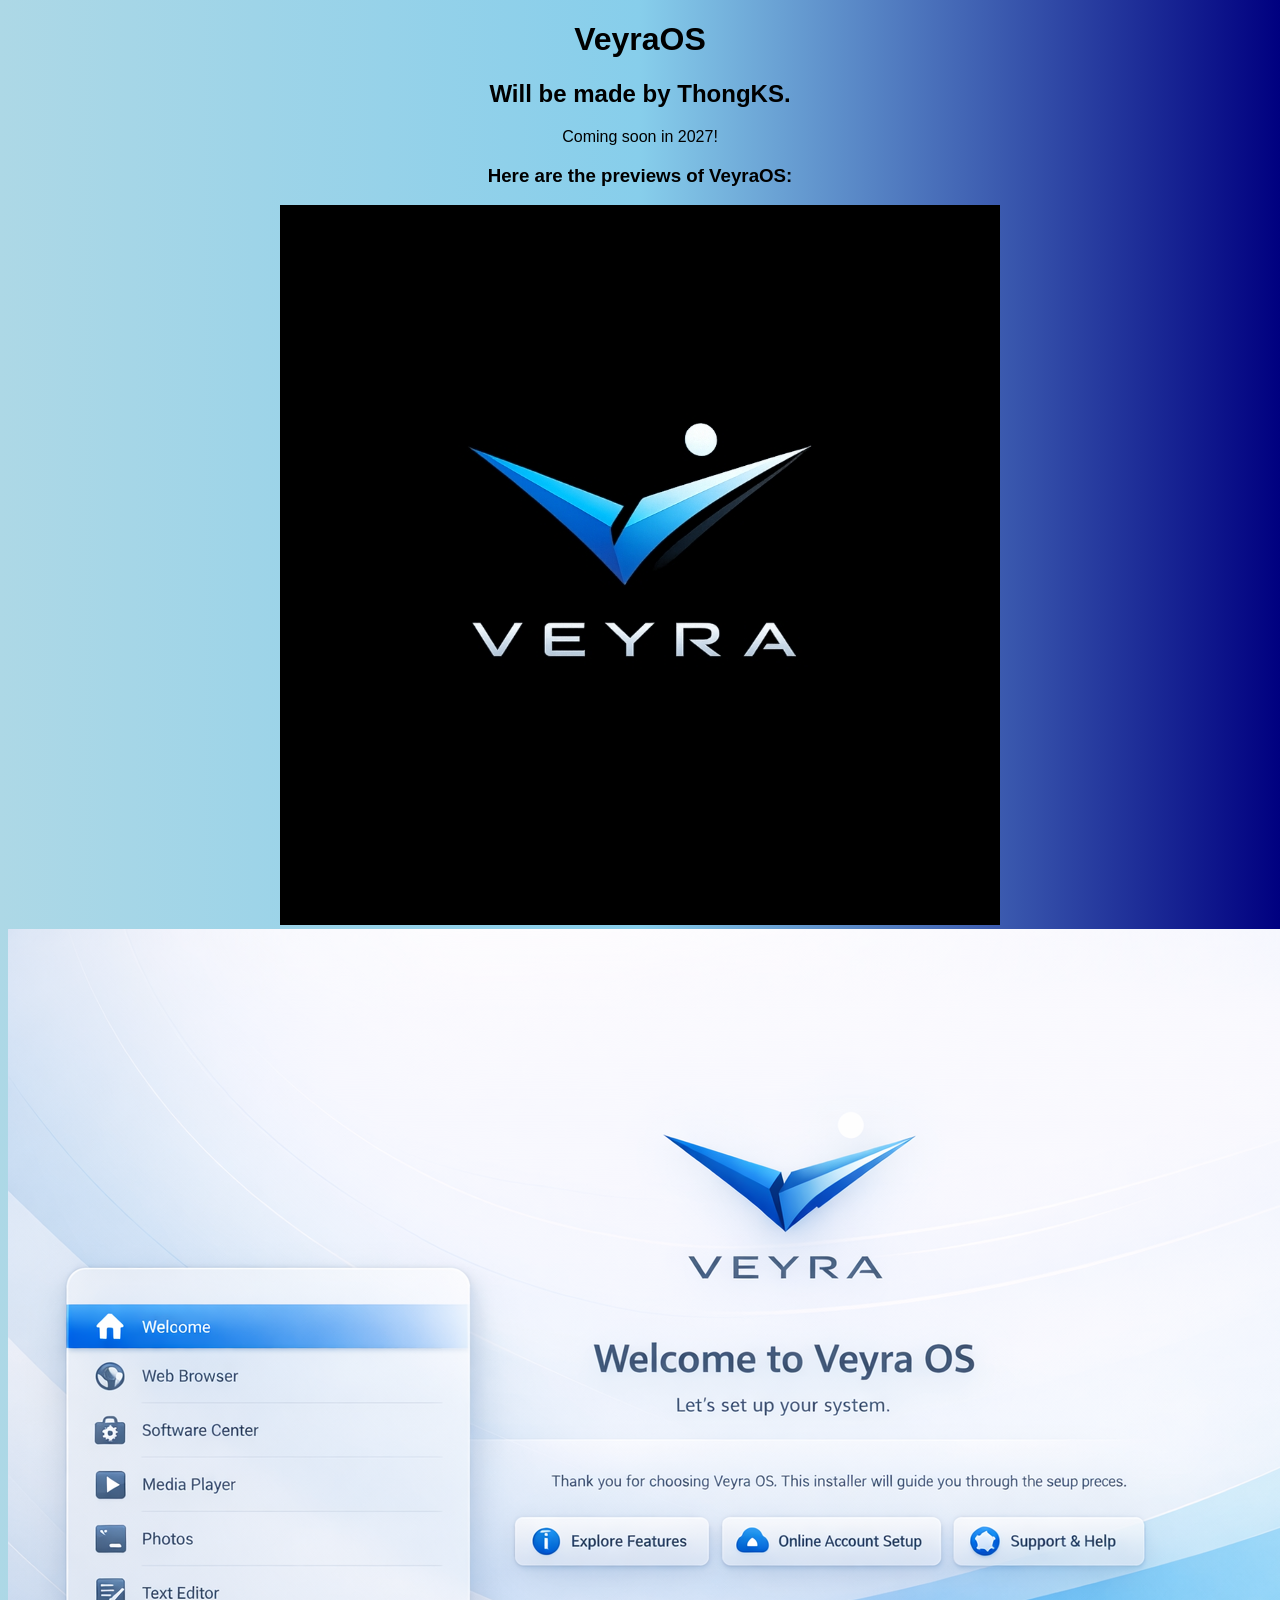
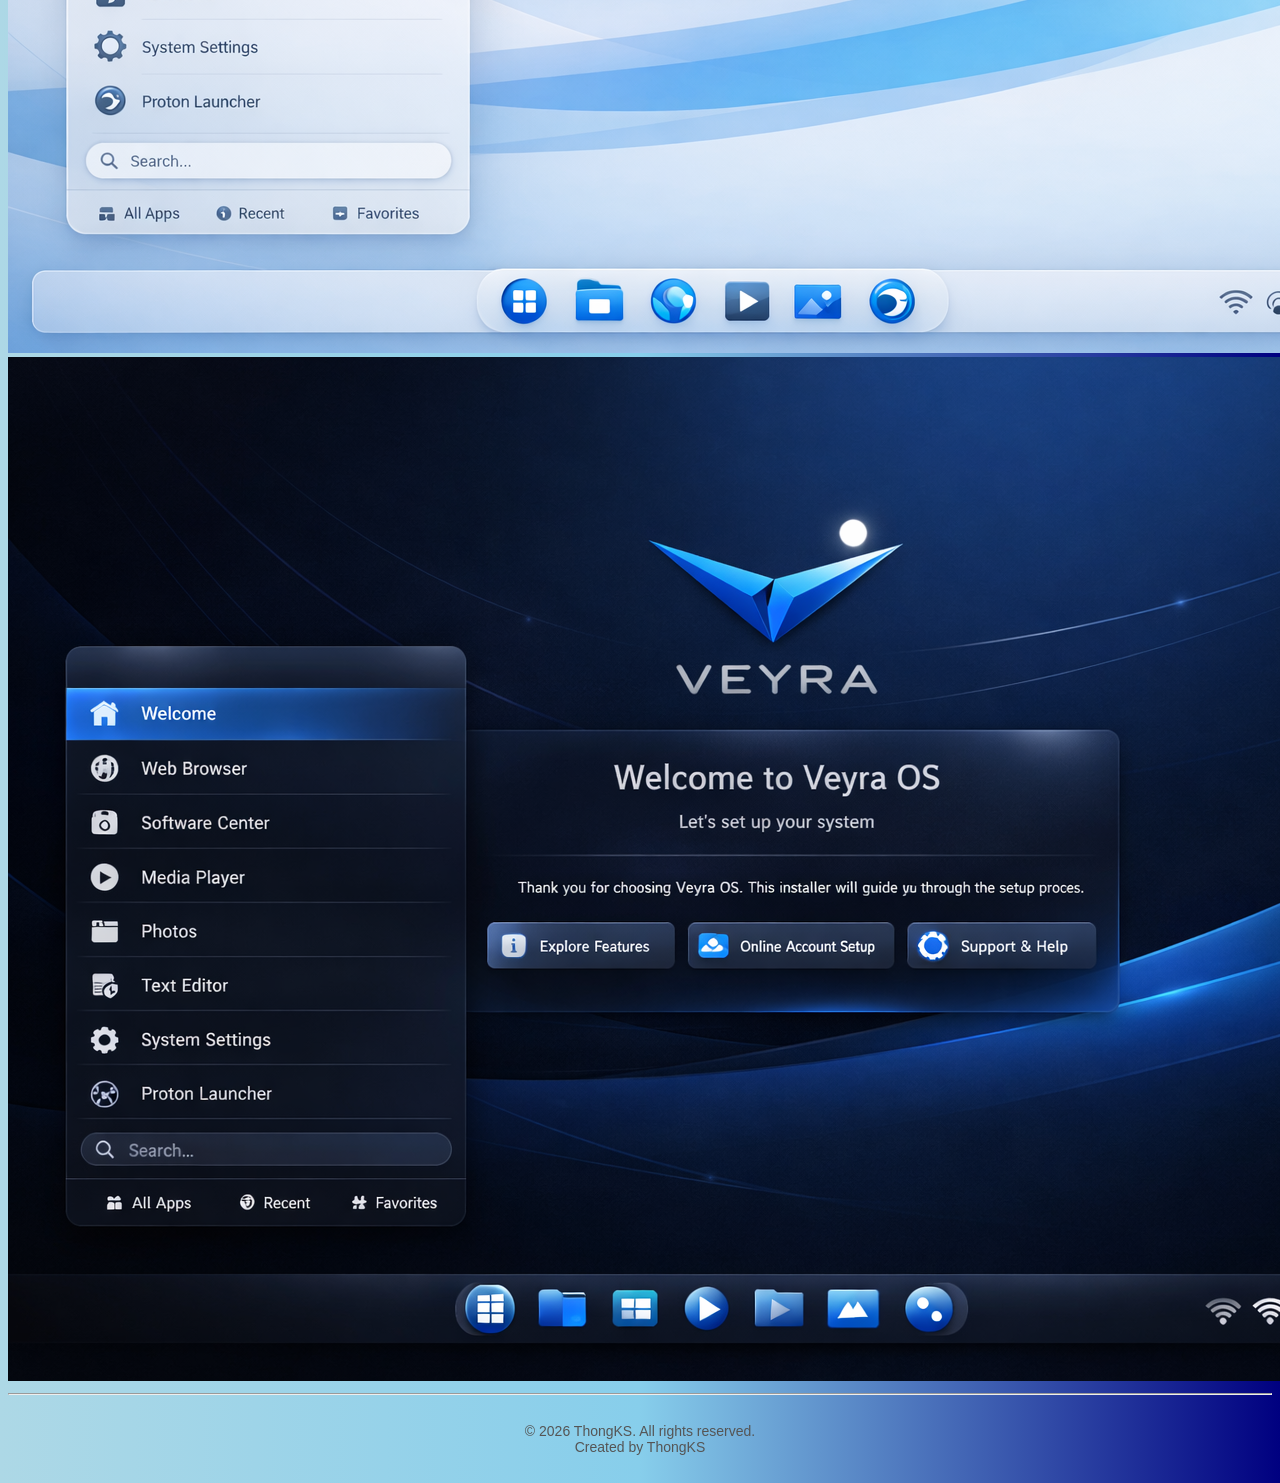
==== index.html @ 773a314c "Update index.html" ====
<!DOCTYPE html>
<html lang="en-US">
  <head>
    <meta charset="UTF-8">
    <meta name="viewport" content="width=device-width, initial-scale=1.0">
    <meta name="author" content="ThongKS">
    <title>VeyraOS</title>
    <link rel="stylesheet" href="style.css">
    <link rel="icon" type="image/png" sizes="16x16" href="icons/favicon-16x16.png">
    <link rel="icon" type="image/png" sizes="32x32" href="icons/favicon-32x32.png">
    <link rel="icon" type="image/png" sizes="192x192" href="icons/android-chrome-192x192.png">
    <link rel="icon" type="image/png" sizes="512x512" href="icons/android-chrome-512x512.png">
    <link rel="apple-touch-icon" sizes="180x180" href="icons/apple-touch-icon.png">
    <link rel="shortcut icon" href="icons/favicon.ico">
    <link rel="manifest" href="site.webmanifest">
  </head>
  <body>
    <h1>VeyraOS</h1>
    <h2>Will be made by ThongKS.</h2>
    <p>Coming soon in 2027!</p>
    <h3>Here are the previews of VeyraOS:</h3>
    <img src="images/image_1777718425222.png" alt="VeyraOS Logo">
    <br>
    <img src="images/copilot_image_1777717639720.png" alt="VeyraOS Light Theme">
    <br>
    <img src="images/copilot_image_1777717643235.png" alt="VeyraOS Dark Theme">
    <hr>
    <footer>
      © 2026 ThongKS. All rights reserved. <br>
      Created by ThongKS
    </footer>
  </body>
</html>
---- style.css ----
body {
  background: linear-gradient(to right, #ADD8E6, #87CEEB, #000080);
  font-family: sans-serif;
  text-align: center;
}

footer {
  text-align: center; 
  padding: 20px; 
  font-size: 14px; 
  font-family: sans-serif;
  color: #555;
}
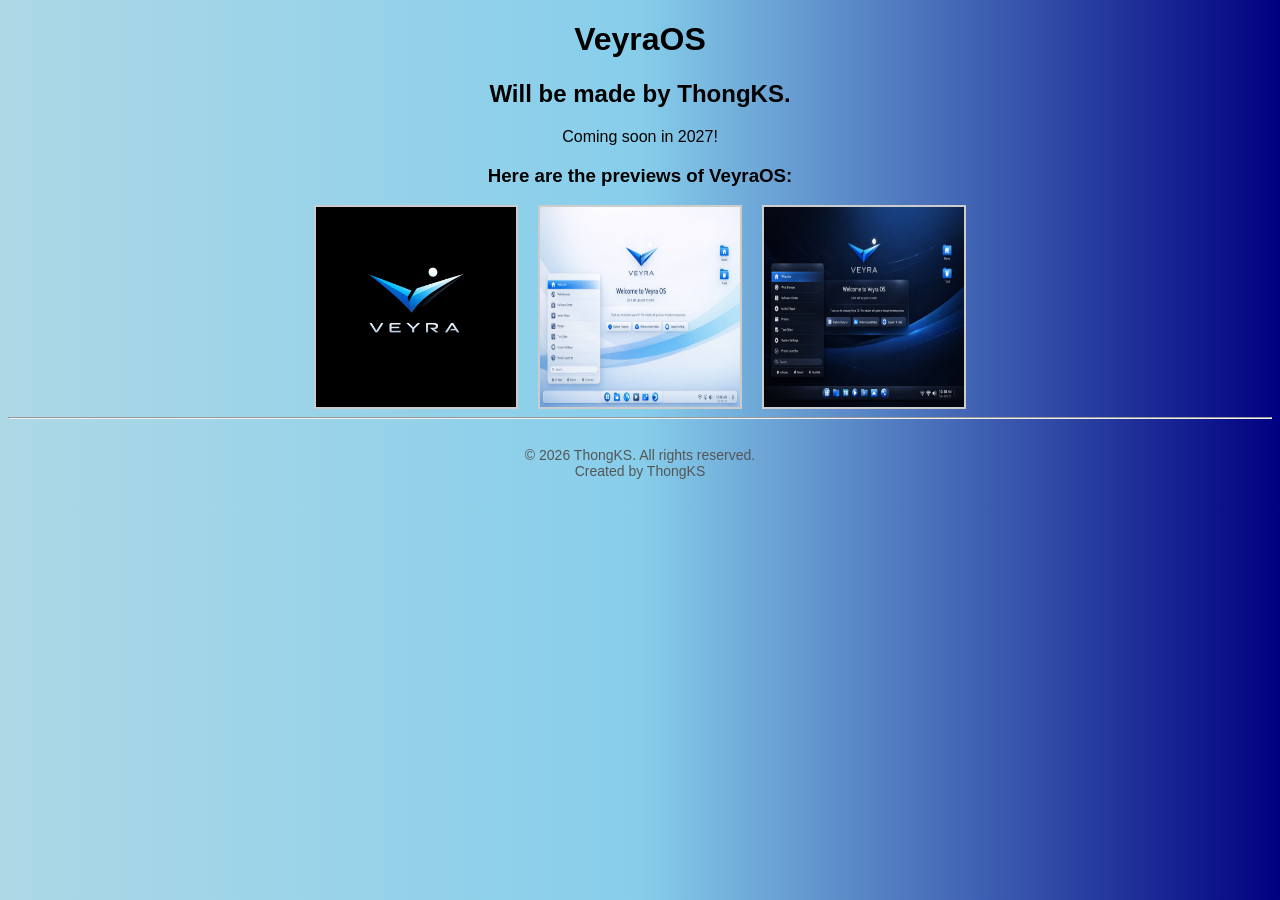
==== commit 9a856806: "Update index.html" ====
--- a/index.html
+++ b/index.html
@@ -19,11 +19,11 @@
     <h2>Will be made by ThongKS.</h2>
     <p>Coming soon in 2027!</p>
     <h3>Here are the previews of VeyraOS:</h3>
-    <img src="images/image_1777718425222.png" alt="VeyraOS Logo">
-    <br>
-    <img src="images/copilot_image_1777717639720.png" alt="VeyraOS Light Theme">
-    <br>
-    <img src="images/copilot_image_1777717643235.png" alt="VeyraOS Dark Theme">
+    <div class="gallery">
+      <img src="images/image_1777718425222.png" alt="VeyraOS Logo">
+      <img src="images/copilot_image_1777717639720.png" alt="VeyraOS Light Theme">
+      <img src="images/copilot_image_1777717643235.png" alt="VeyraOS Dark Theme">
+    </div>
     <hr>
     <footer>
       © 2026 ThongKS. All rights reserved. <br>
--- a/style.css
+++ b/style.css
@@ -2,6 +2,17 @@
   background: linear-gradient(to right, #ADD8E6, #87CEEB, #000080);
   font-family: sans-serif;
   text-align: center;
+}
+
+.gallery {
+  display: flex;
+  gap: 20px;
+  justify-content: center;
+}
+
+.gallery img {
+  max-width: 200px;
+  border: 2px solid #ccc;
 }
 
 footer {
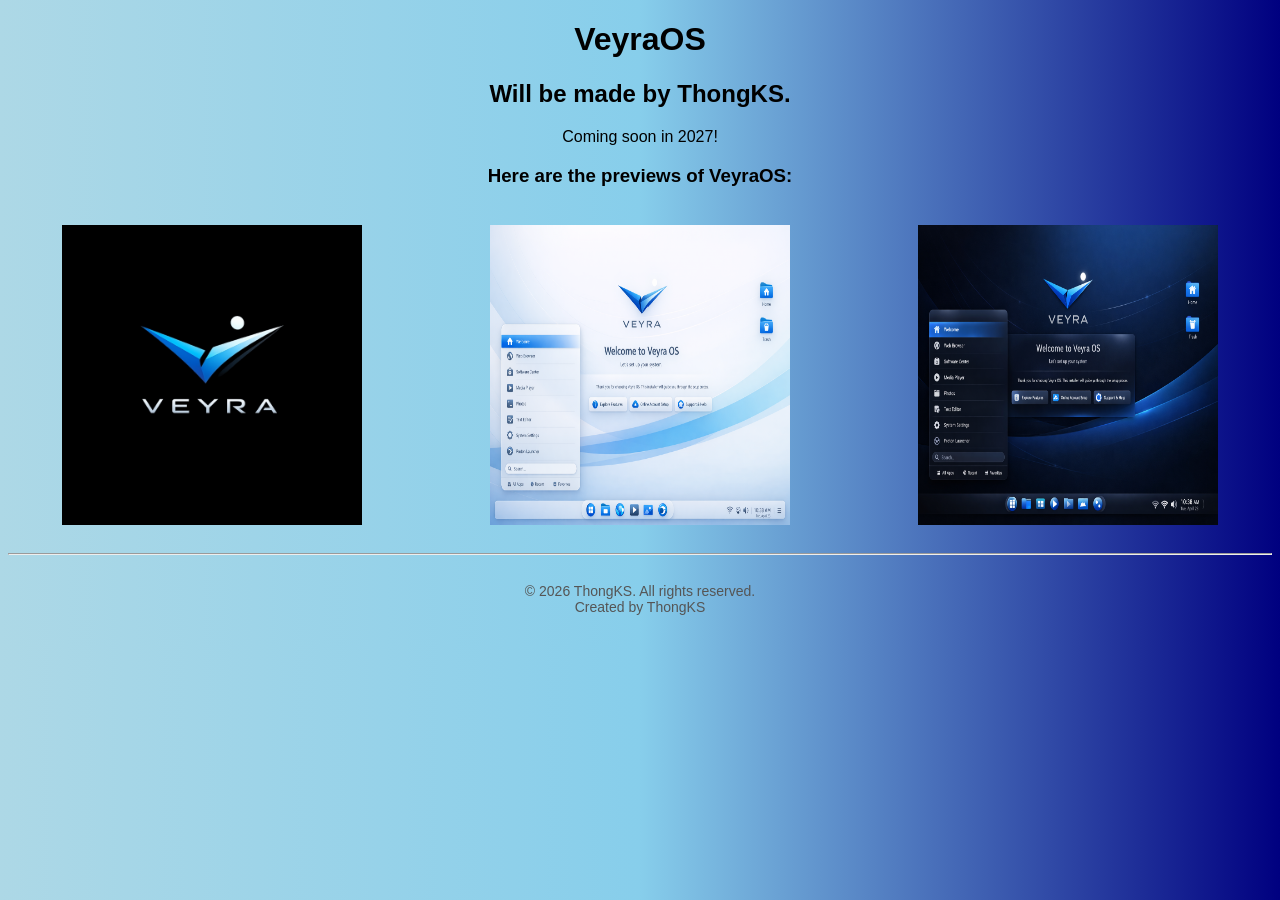
==== commit 38d138db: "Update index.html" ====
--- a/index.html
+++ b/index.html
@@ -20,9 +20,9 @@
     <p>Coming soon in 2027!</p>
     <h3>Here are the previews of VeyraOS:</h3>
     <div class="gallery">
-      <img src="images/image_1777718425222.png" alt="VeyraOS Logo">
-      <img src="images/copilot_image_1777717639720.png" alt="VeyraOS Light Theme">
-      <img src="images/copilot_image_1777717643235.png" alt="VeyraOS Dark Theme">
+      <img src="images/image_1777718425222.png" alt="VeyraOS Logo" title="VeyraOS Logo">
+      <img src="images/copilot_image_1777717639720.png" alt="VeyraOS Light Theme" title="VeyraOS Light Theme">
+      <img src="images/copilot_image_1777717643235.png" alt="VeyraOS Dark Theme" title="VeyraOS Dark Theme">
     </div>
     <hr>
     <footer>
--- a/style.css
+++ b/style.css
@@ -11,8 +11,10 @@
 }
 
 .gallery img {
-  max-width: 200px;
-  border: 2px solid #ccc;
+  max-width: 300px;
+  height: auto;
+  display: block;
+  margin: 20px auto;
 }
 
 footer {
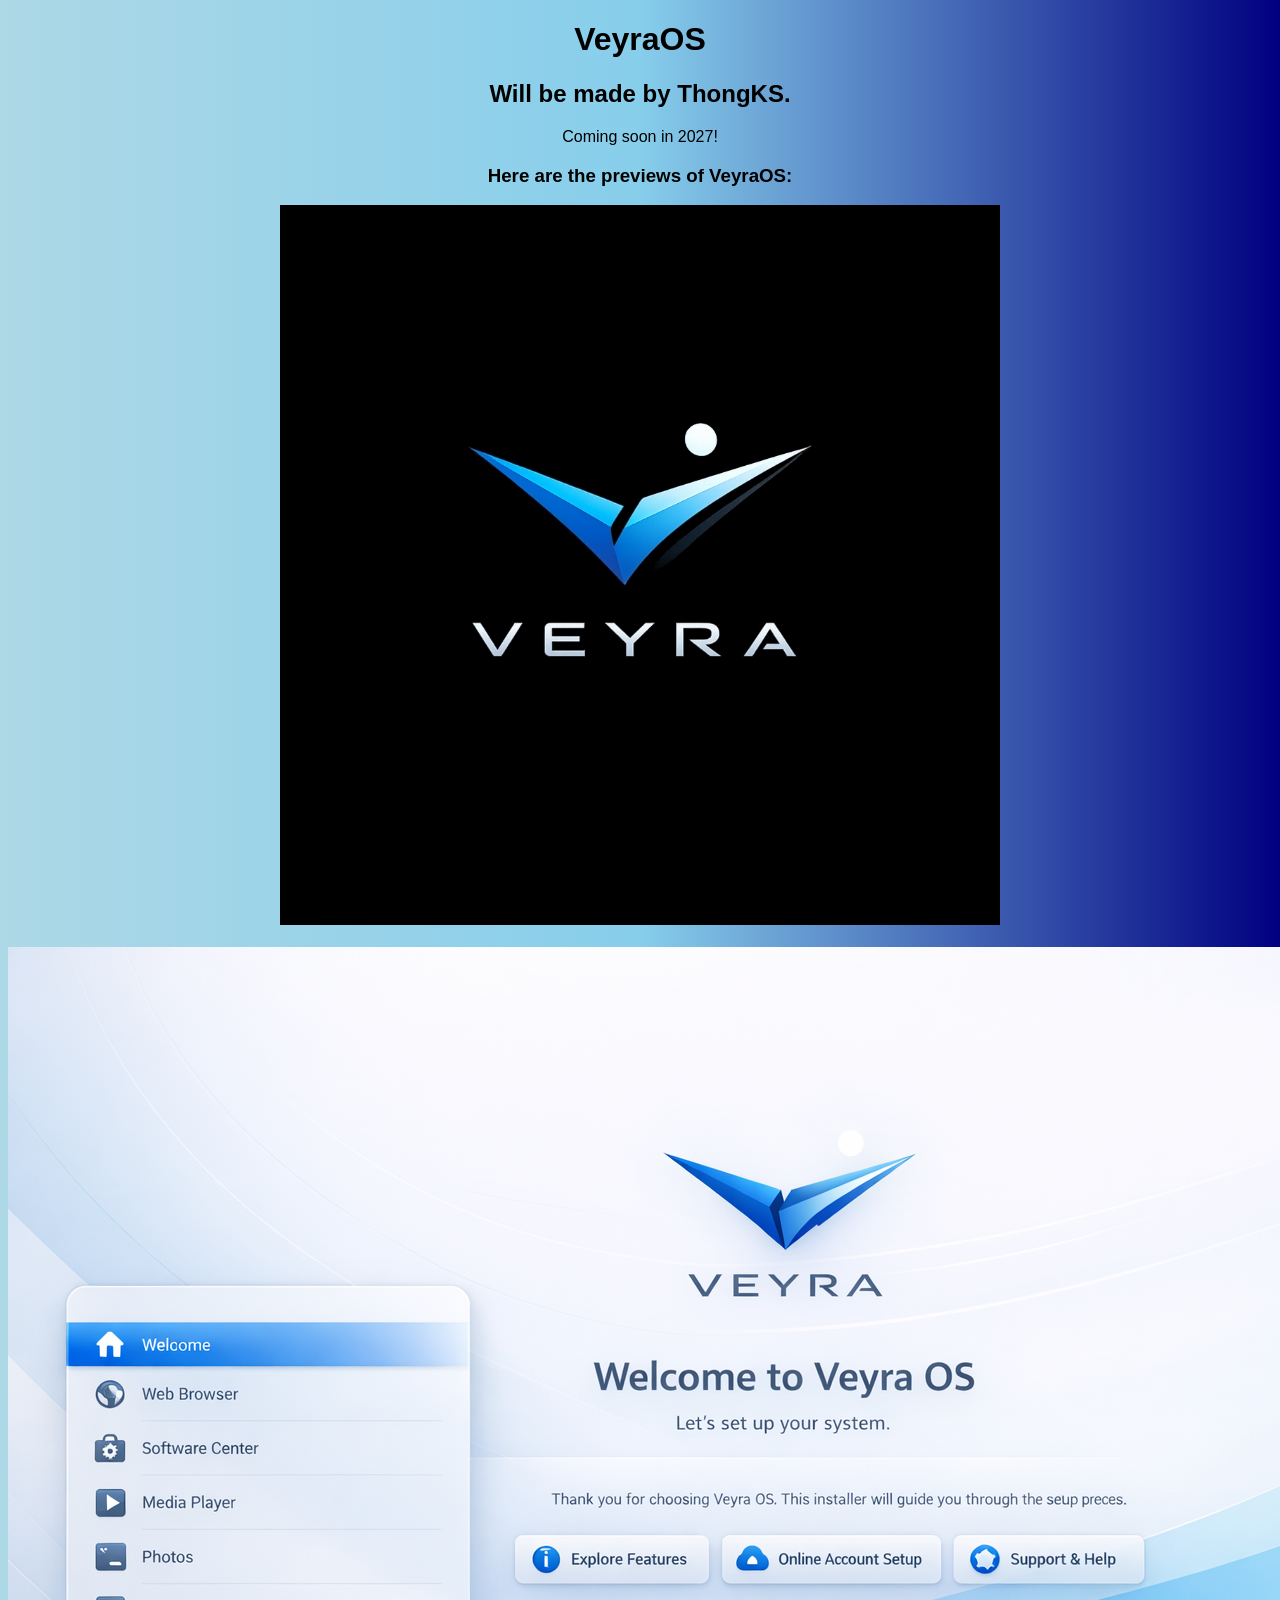
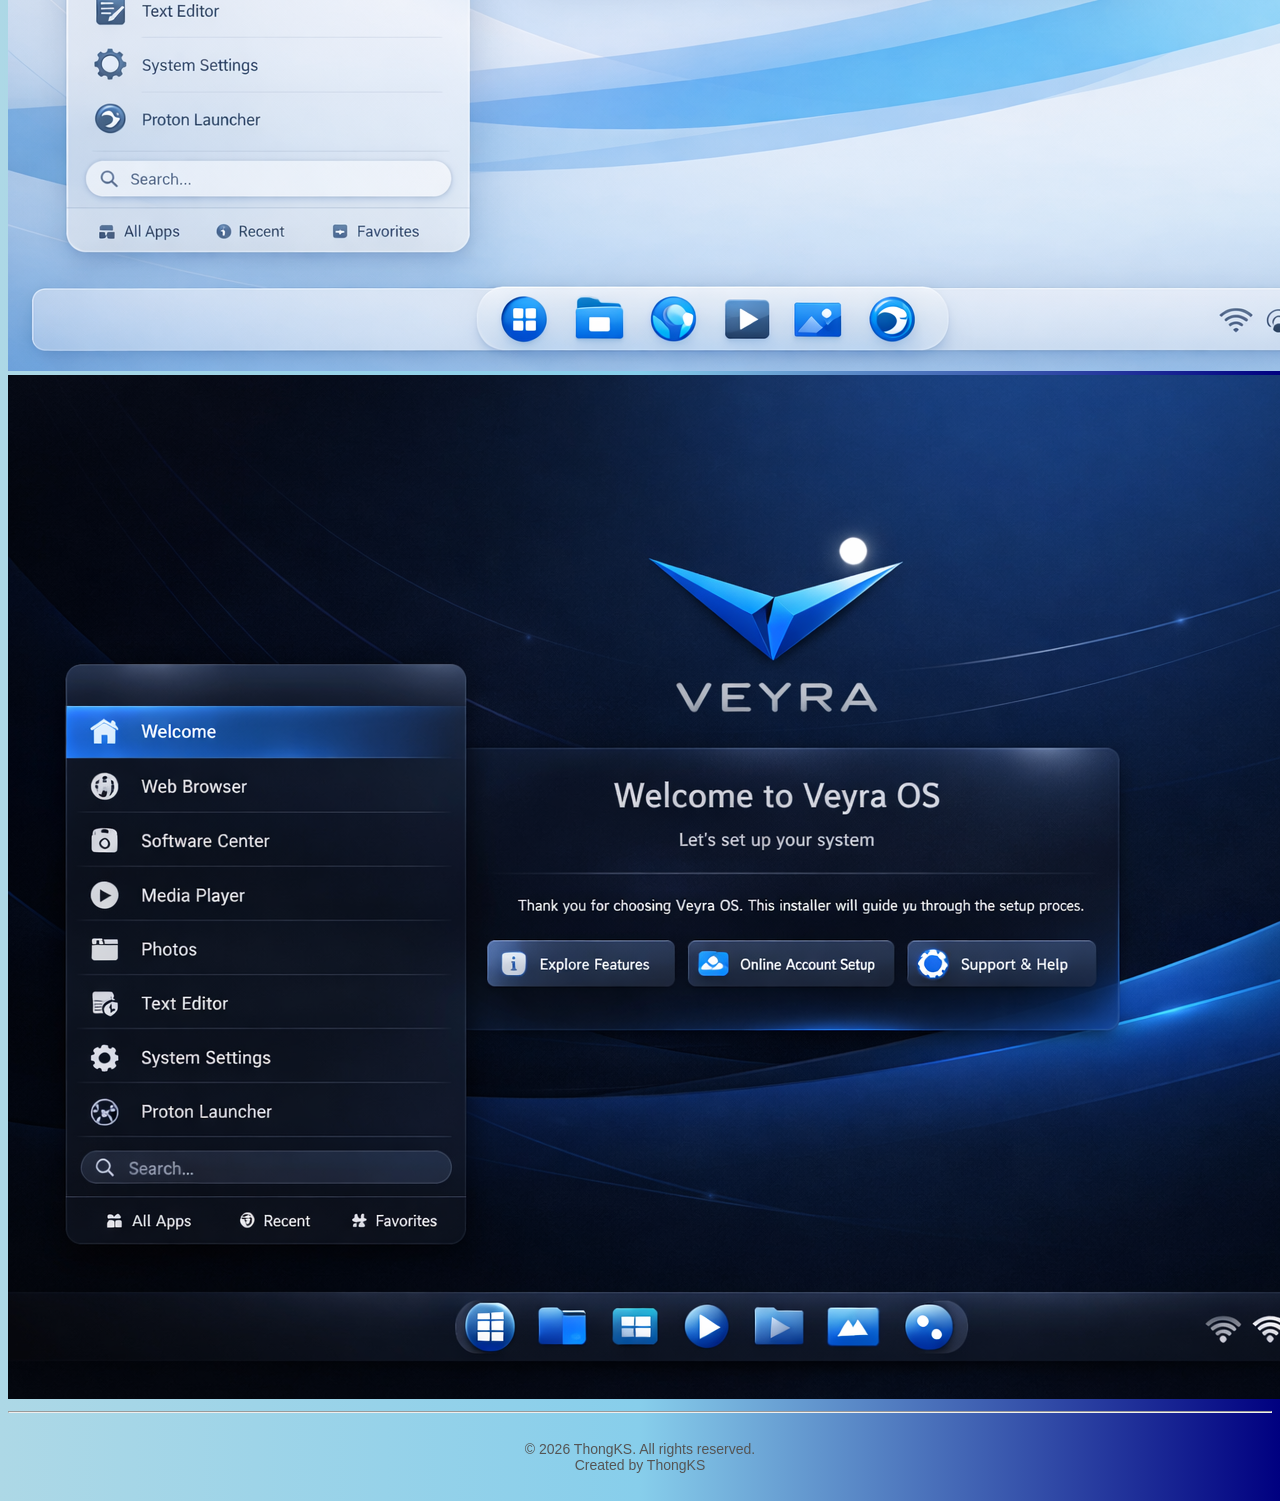
==== commit 36100ca2: "Update index.html" ====
--- a/index.html
+++ b/index.html
@@ -19,9 +19,13 @@
     <h2>Will be made by ThongKS.</h2>
     <p>Coming soon in 2027!</p>
     <h3>Here are the previews of VeyraOS:</h3>
-    <div class="gallery">
+    <div class="gallery1">
       <img src="images/image_1777718425222.png" alt="VeyraOS Logo" title="VeyraOS Logo">
+    </div>
+    <br>
+    <div class="gallery2">
       <img src="images/copilot_image_1777717639720.png" alt="VeyraOS Light Theme" title="VeyraOS Light Theme">
+      <br>
       <img src="images/copilot_image_1777717643235.png" alt="VeyraOS Dark Theme" title="VeyraOS Dark Theme">
     </div>
     <hr>
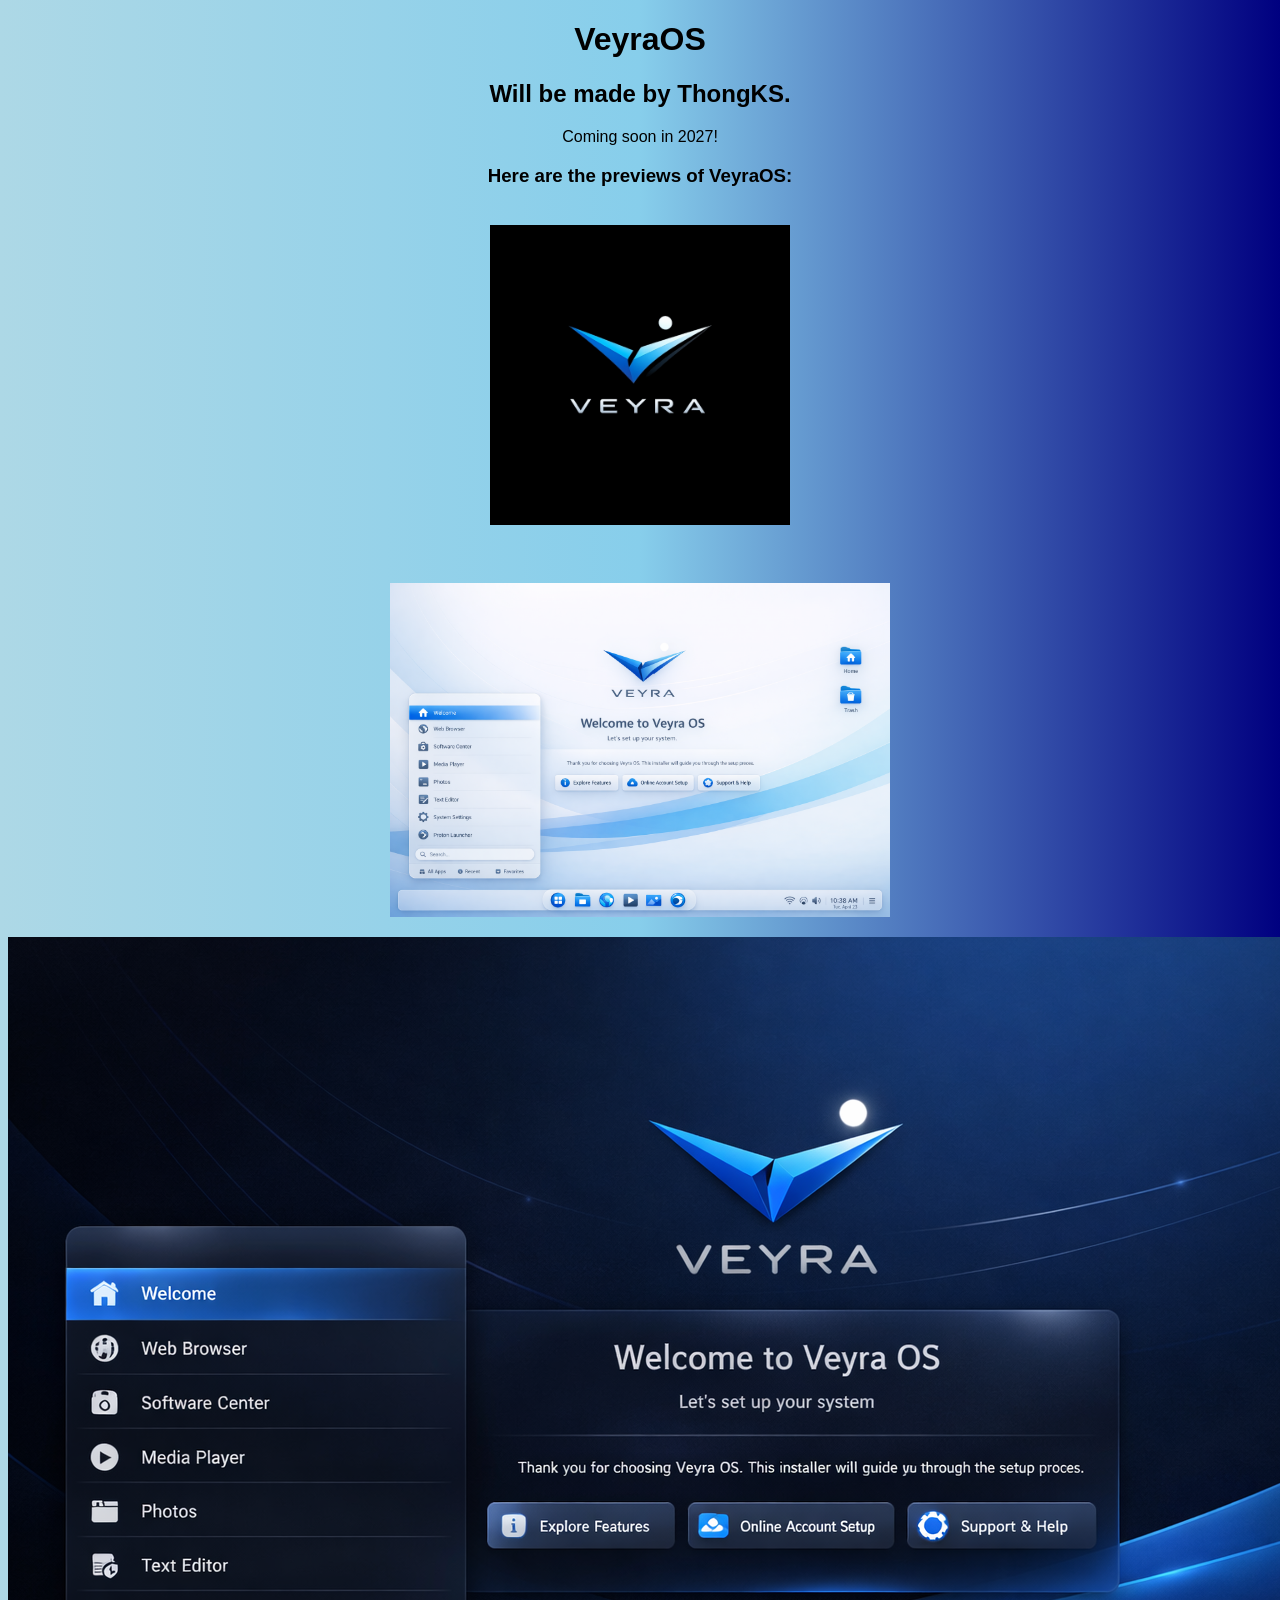
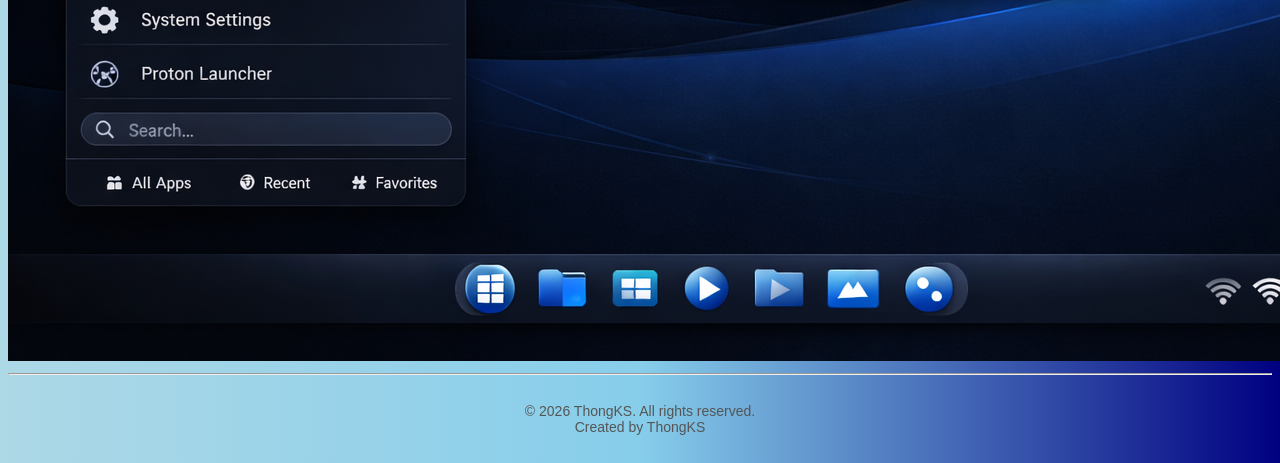
==== commit 52a531b4: "Update index.html" ====
--- a/index.html
+++ b/index.html
@@ -25,7 +25,8 @@
     <br>
     <div class="gallery2">
       <img src="images/copilot_image_1777717639720.png" alt="VeyraOS Light Theme" title="VeyraOS Light Theme">
-      <br>
+    </div>
+    <div class="gallery3">
       <img src="images/copilot_image_1777717643235.png" alt="VeyraOS Dark Theme" title="VeyraOS Dark Theme">
     </div>
     <hr>
--- a/style.css
+++ b/style.css
@@ -4,14 +4,20 @@
   text-align: center;
 }
 
-.gallery {
+.gallery1, .gallery2 {
   display: flex;
-  gap: 20px;
   justify-content: center;
 }
 
-.gallery img {
+.gallery1 img {
   max-width: 300px;
+  height: auto;
+  display: block;
+  margin: 20px auto;
+}
+
+.gallery2 img {
+  max-width: 500px;
   height: auto;
   display: block;
   margin: 20px auto;
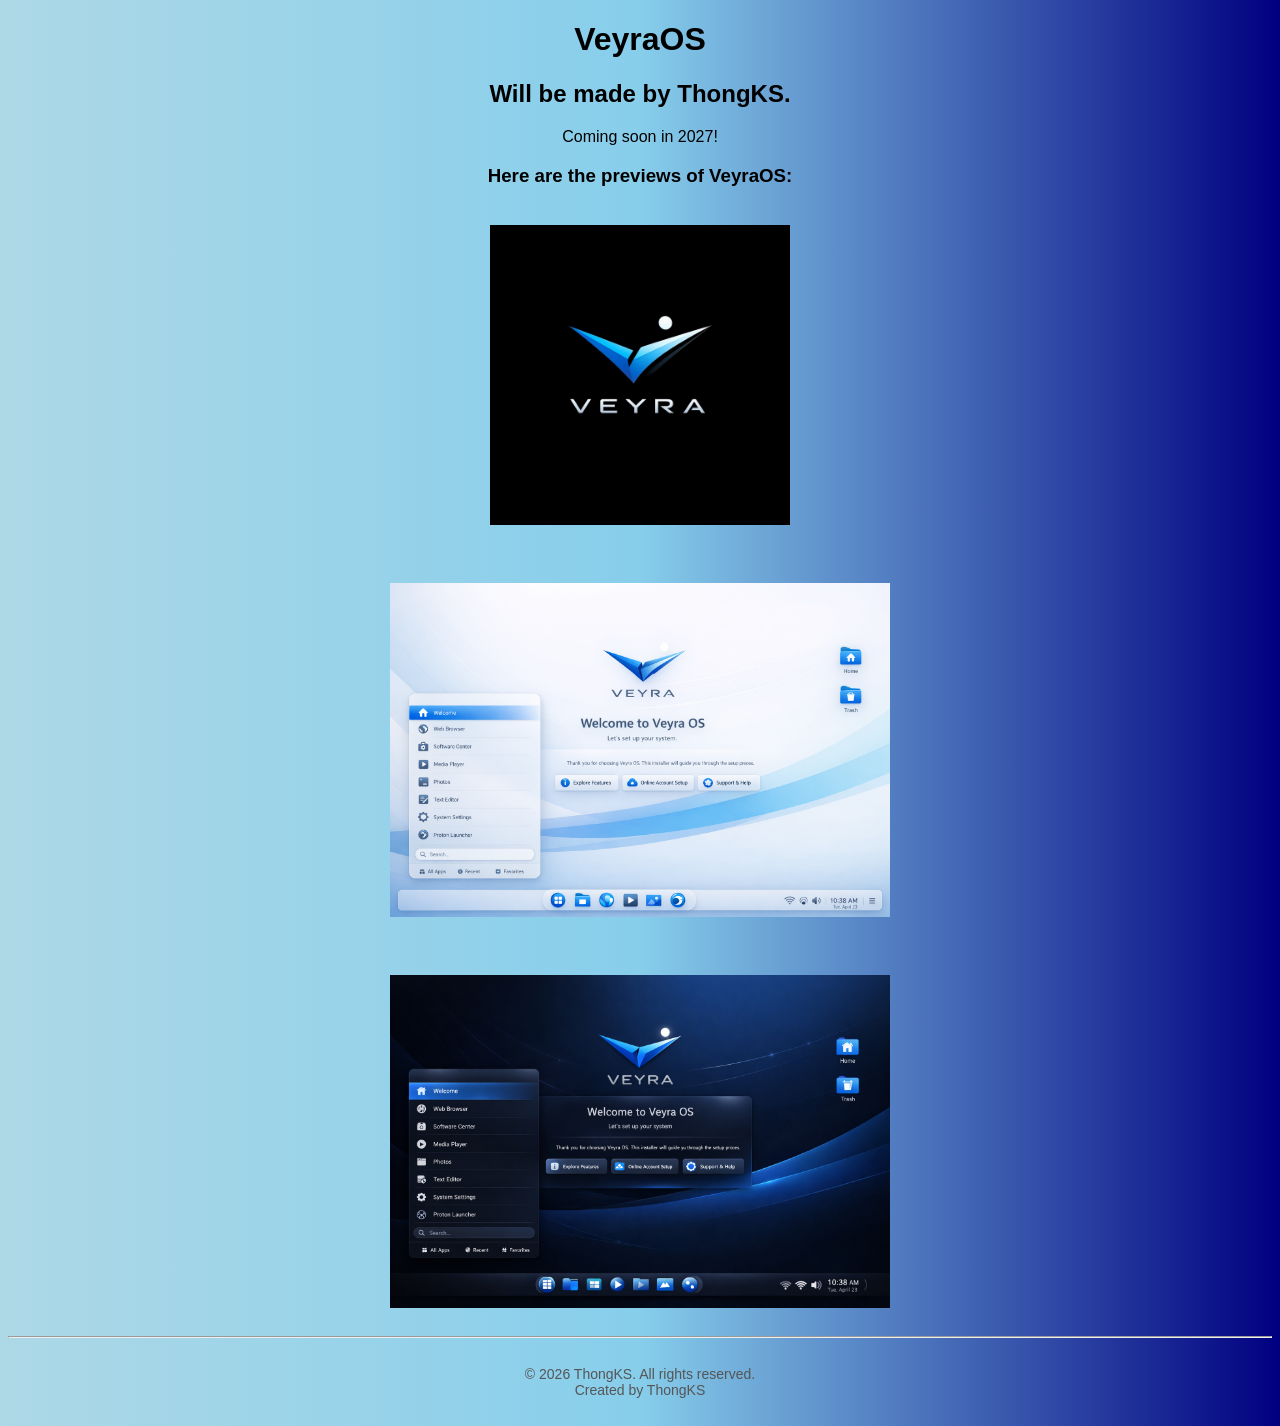
==== commit 0738fa03: "Update index.html" ====
--- a/index.html
+++ b/index.html
@@ -26,6 +26,7 @@
     <div class="gallery2">
       <img src="images/copilot_image_1777717639720.png" alt="VeyraOS Light Theme" title="VeyraOS Light Theme">
     </div>
+    <br>
     <div class="gallery3">
       <img src="images/copilot_image_1777717643235.png" alt="VeyraOS Dark Theme" title="VeyraOS Dark Theme">
     </div>
--- a/style.css
+++ b/style.css
@@ -4,7 +4,7 @@
   text-align: center;
 }
 
-.gallery1, .gallery2 {
+.gallery1, .gallery2, .gallery3{
   display: flex;
   justify-content: center;
 }
@@ -23,6 +23,13 @@
   margin: 20px auto;
 }
 
+.gallery3 img {
+  max-width: 500px;
+  height: auto;
+  display: block;
+  margin: 20px auto;
+}
+
 footer {
   text-align: center; 
   padding: 20px; 
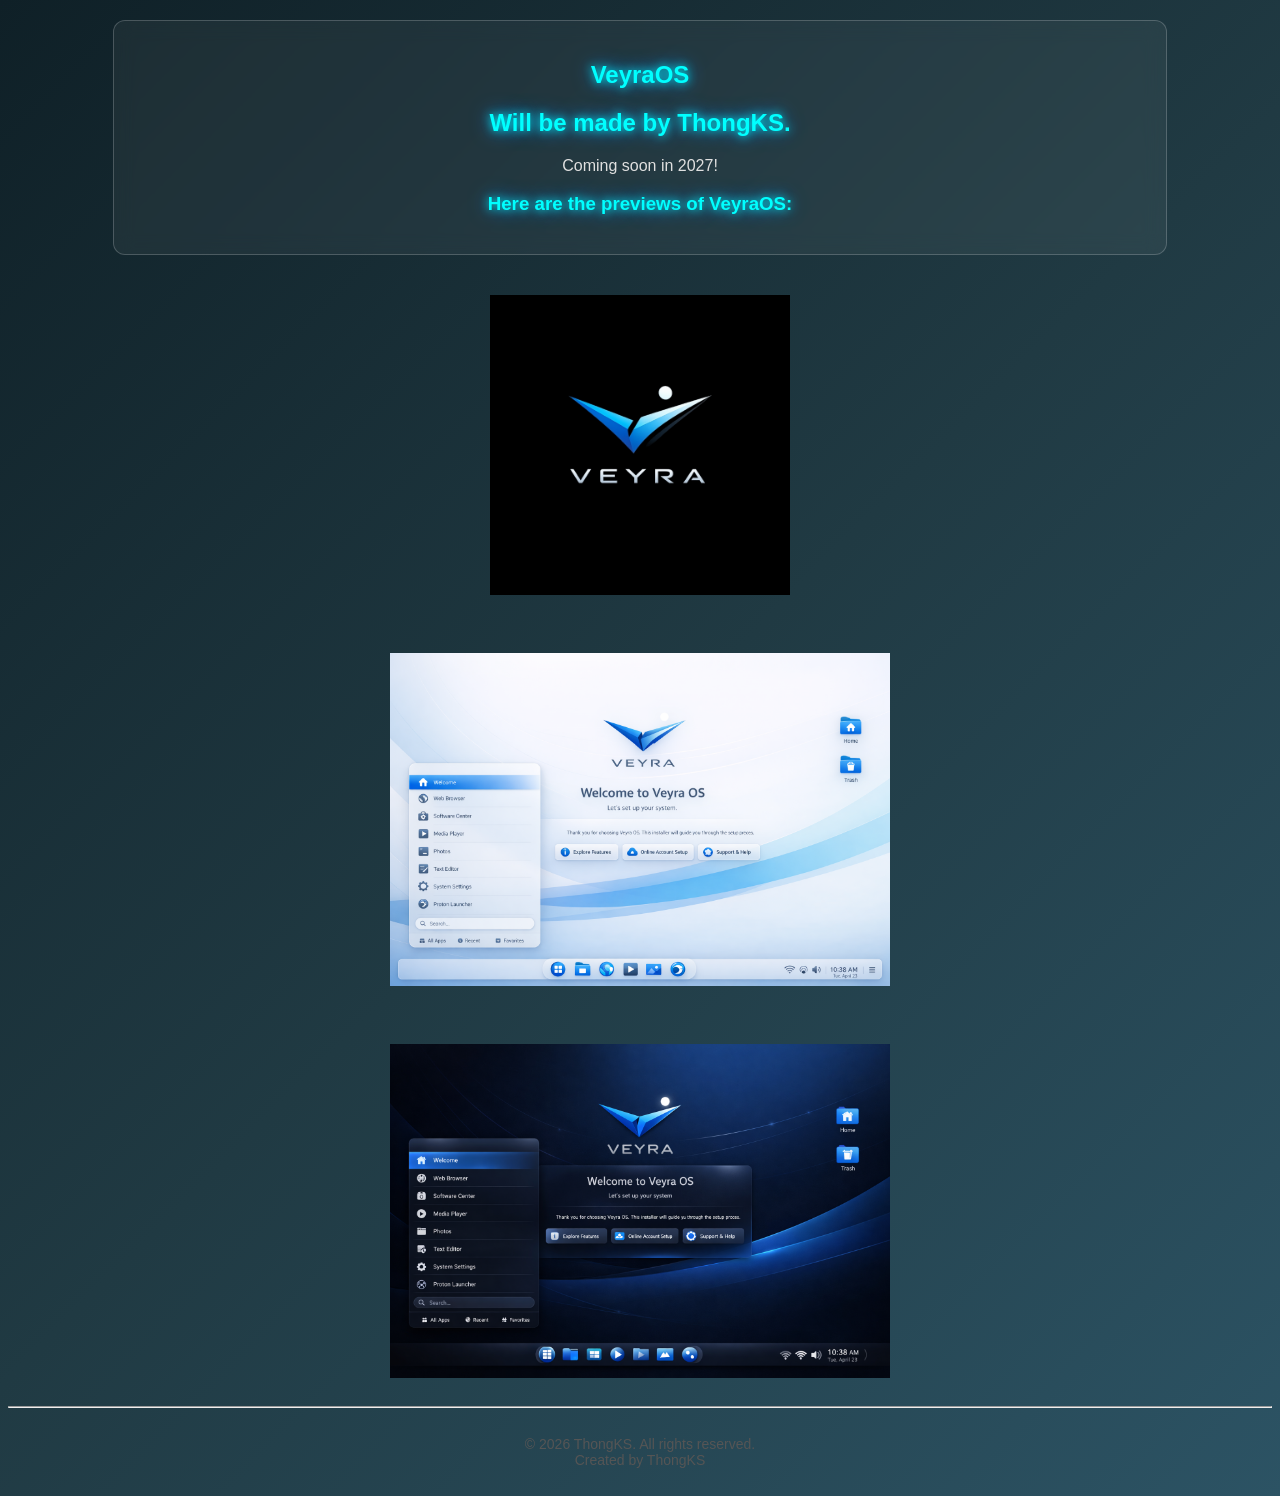
==== commit 930276f2: "Update index.html" ====
--- a/index.html
+++ b/index.html
@@ -15,10 +15,12 @@
     <link rel="manifest" href="site.webmanifest">
   </head>
   <body>
-    <h1>VeyraOS</h1>
-    <h2>Will be made by ThongKS.</h2>
-    <p>Coming soon in 2027!</p>
-    <h3>Here are the previews of VeyraOS:</h3>
+    <section>
+      <h1>VeyraOS</h1>
+      <h2>Will be made by ThongKS.</h2>
+      <p>Coming soon in 2027!</p>
+      <h3>Here are the previews of VeyraOS:</h3>
+    </section>
     <div class="gallery1">
       <img src="images/image_1777718425222.png" alt="VeyraOS Logo" title="VeyraOS Logo">
     </div>
--- a/style.css
+++ b/style.css
@@ -1,7 +1,28 @@
 body {
-  background: linear-gradient(to right, #ADD8E6, #87CEEB, #000080);
-  font-family: sans-serif;
+  background: linear-gradient(135deg, #0f2027, #203a43, #2c5364);
+  font-family: 'Segoe UI', sans-serif;
   text-align: center;
+  color: #e0e0e0;
+}
+
+h1, h2, h3 {
+  color: #00ffff;
+  text-shadow: 0 0 10px #00ffff, 0 0 20px #0088ff;
+}
+
+section {
+  background: rgba(255, 255, 255, 0.05);
+  border: 1px solid rgba(255, 255, 255, 0.2);
+  border-radius: 12px;
+  padding: 20px;
+  margin: 20px auto;
+  width: 80%;
+  backdrop-filter: blur(10px);
+}
+
+a:hover {
+  color: #ff00ff;
+  text-shadow: 0 0 8px #ff00ff;
 }
 
 .gallery1, .gallery2, .gallery3{
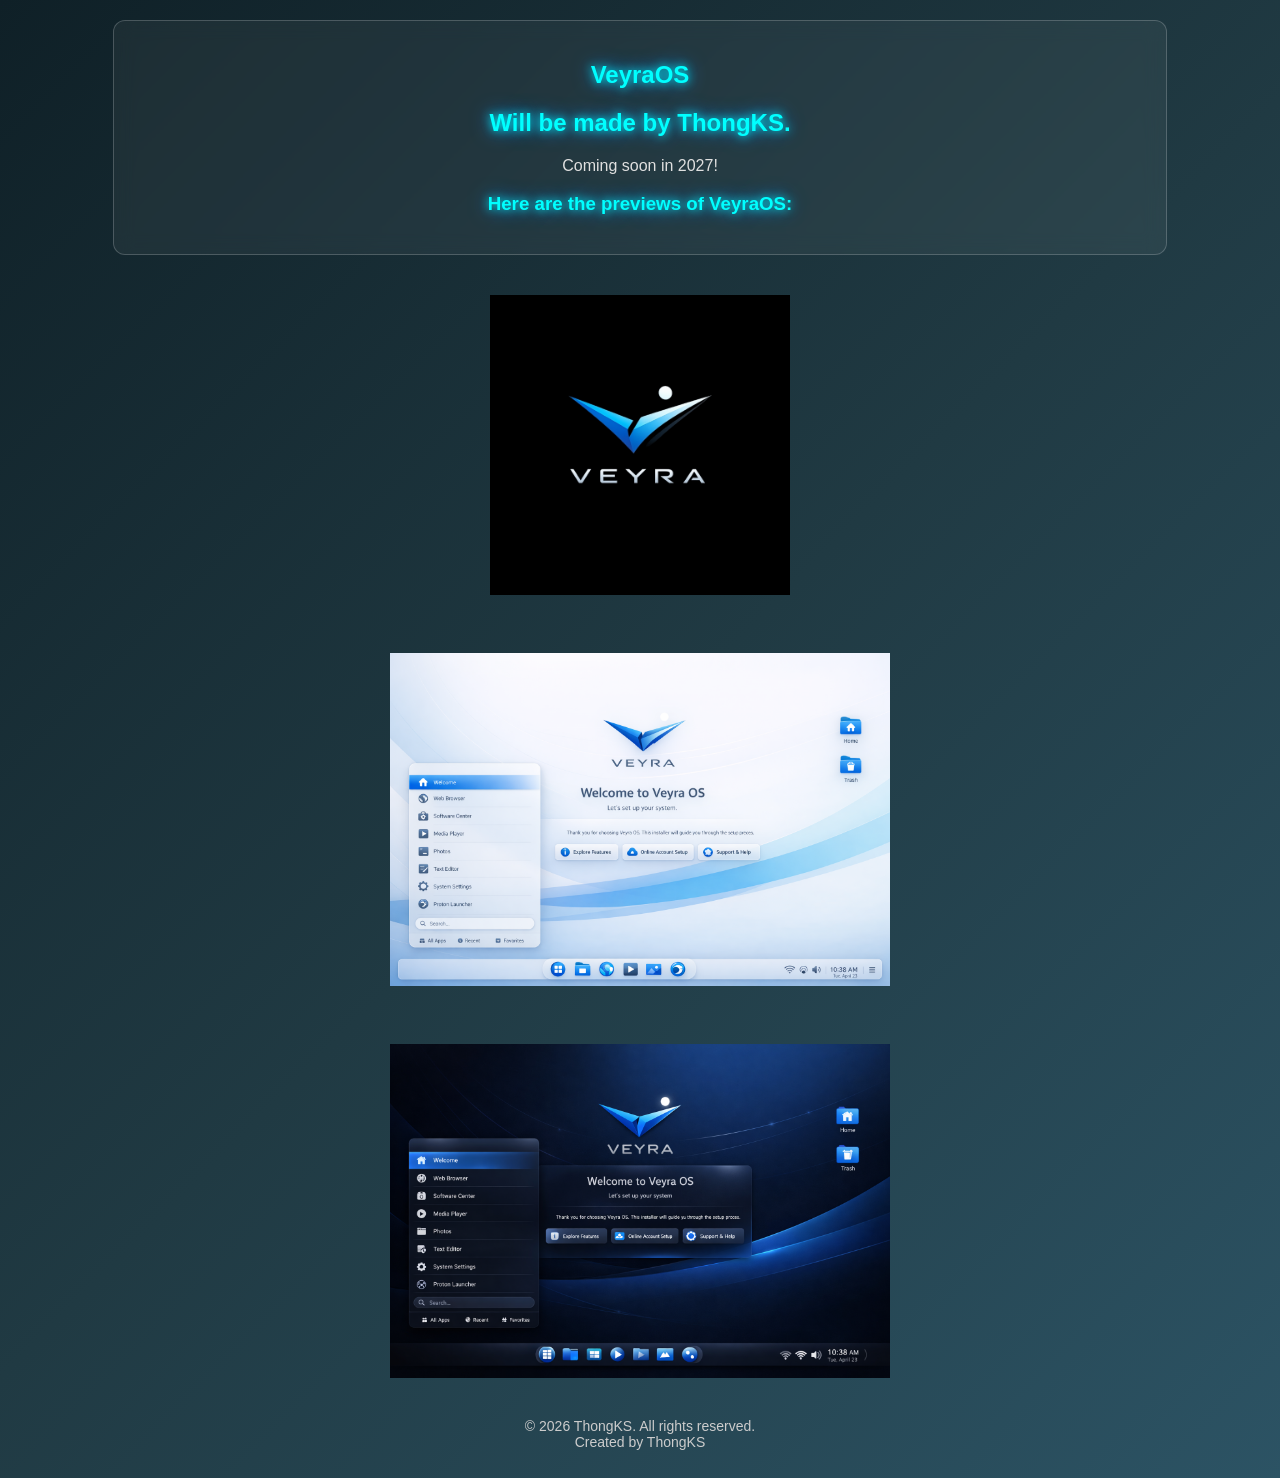
==== commit 3c26dfbf: "Update index.html" ====
--- a/index.html
+++ b/index.html
@@ -32,7 +32,6 @@
     <div class="gallery3">
       <img src="images/copilot_image_1777717643235.png" alt="VeyraOS Dark Theme" title="VeyraOS Dark Theme">
     </div>
-    <hr>
     <footer>
       © 2026 ThongKS. All rights reserved. <br>
       Created by ThongKS
--- a/style.css
+++ b/style.css
@@ -56,5 +56,5 @@
   padding: 20px; 
   font-size: 14px; 
   font-family: sans-serif;
-  color: #555;
+  color: #ccc;
 }
